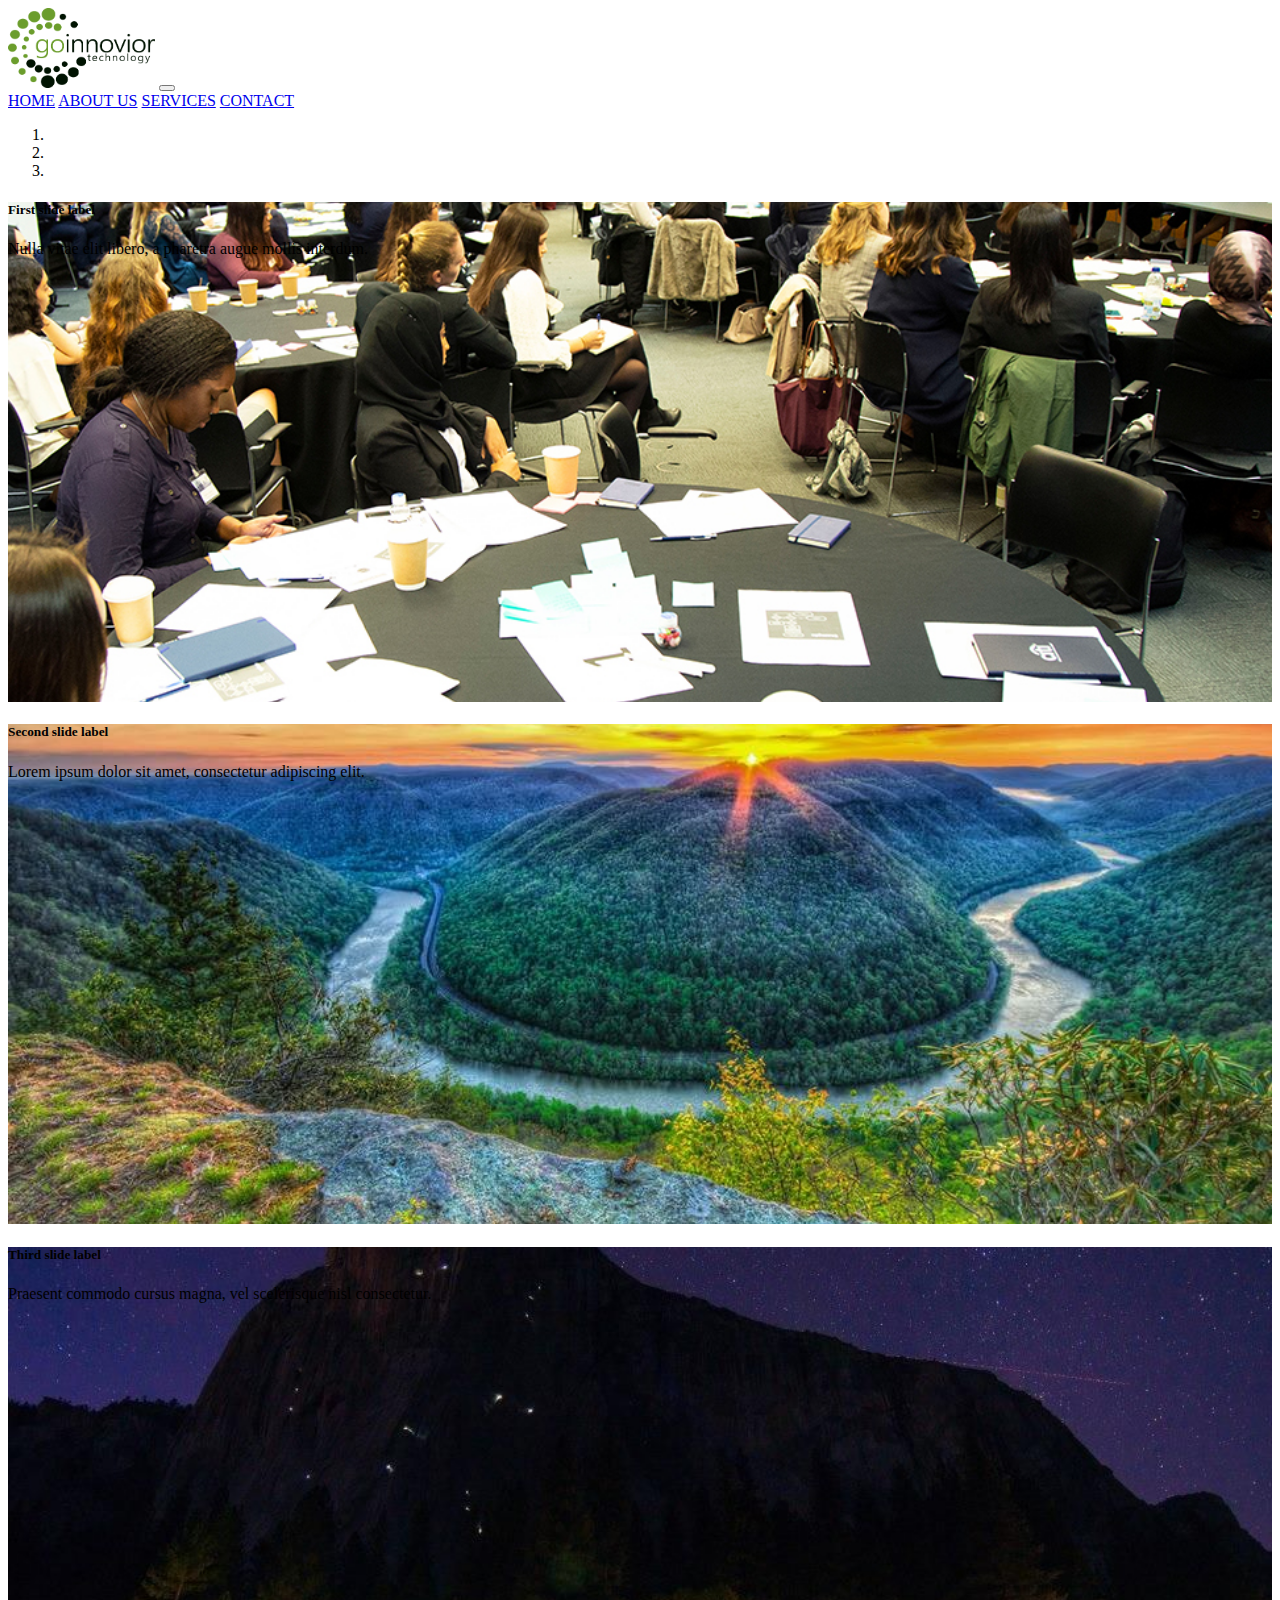
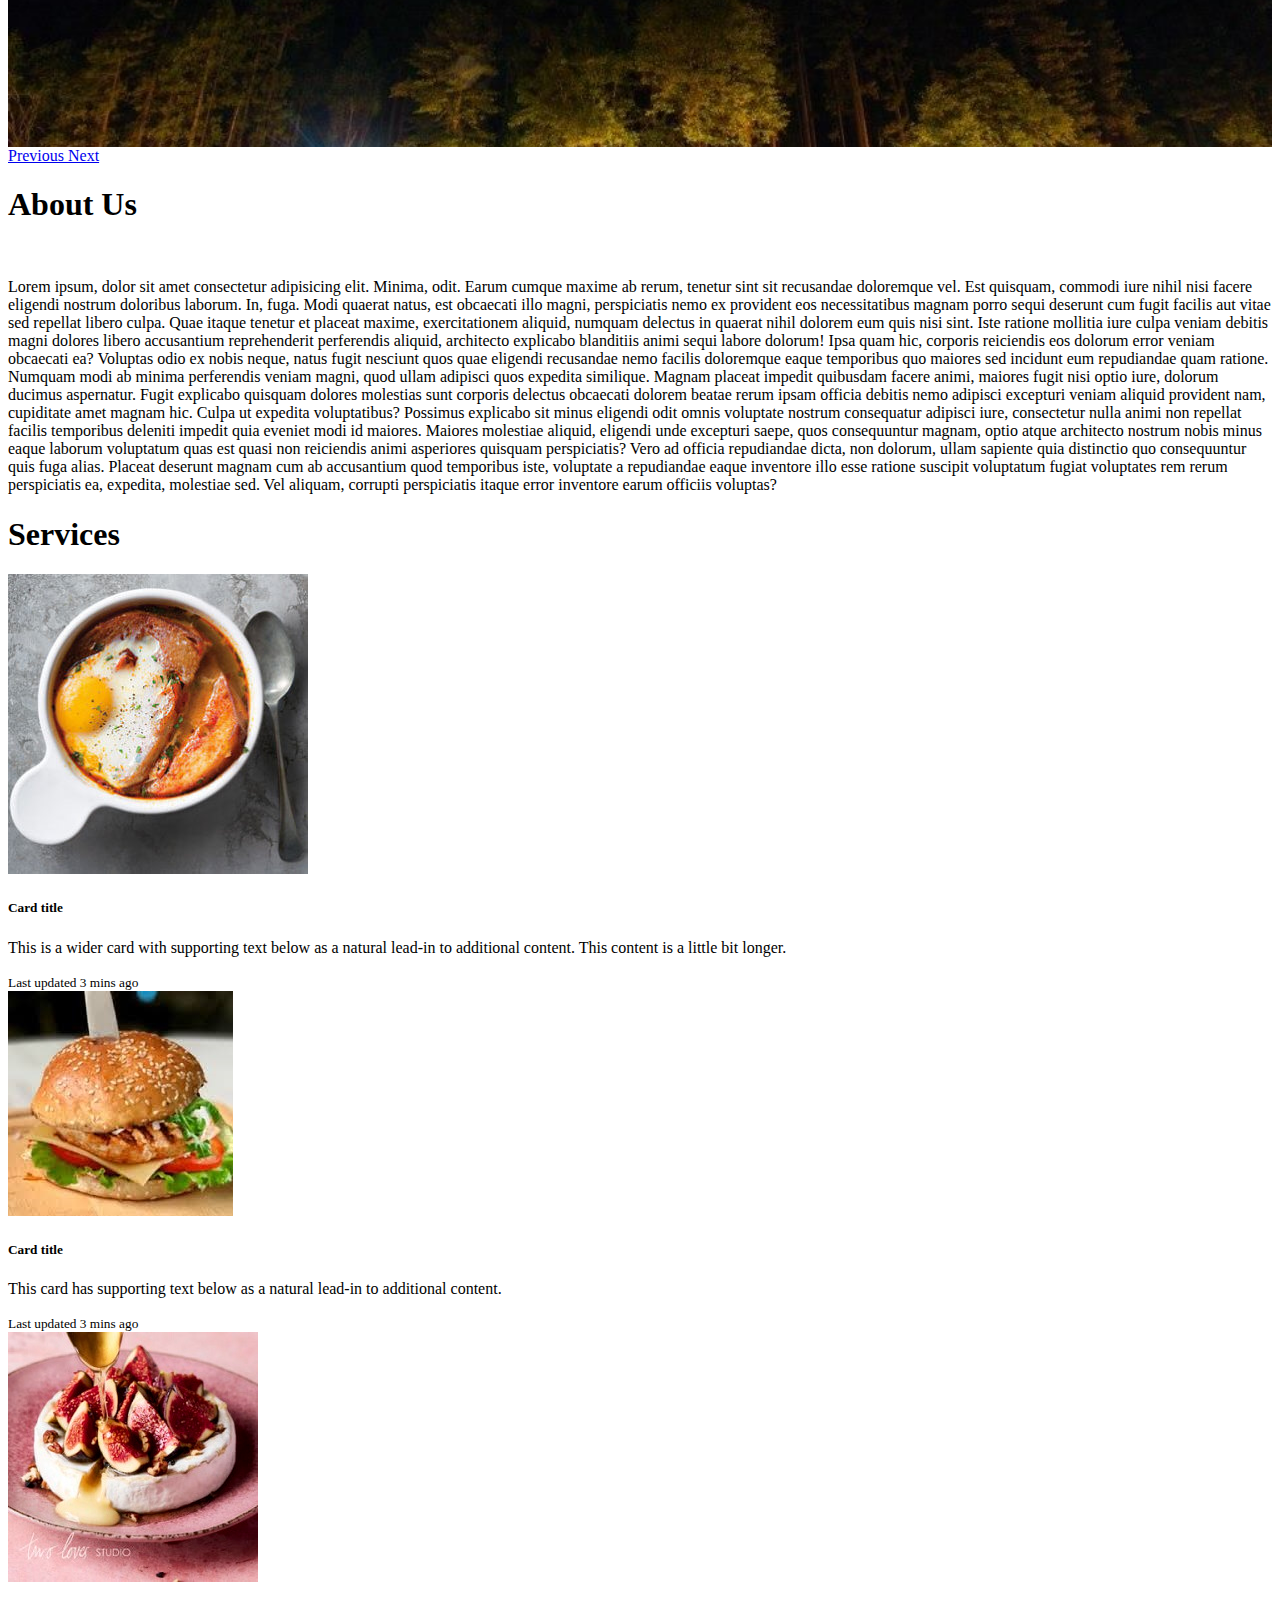
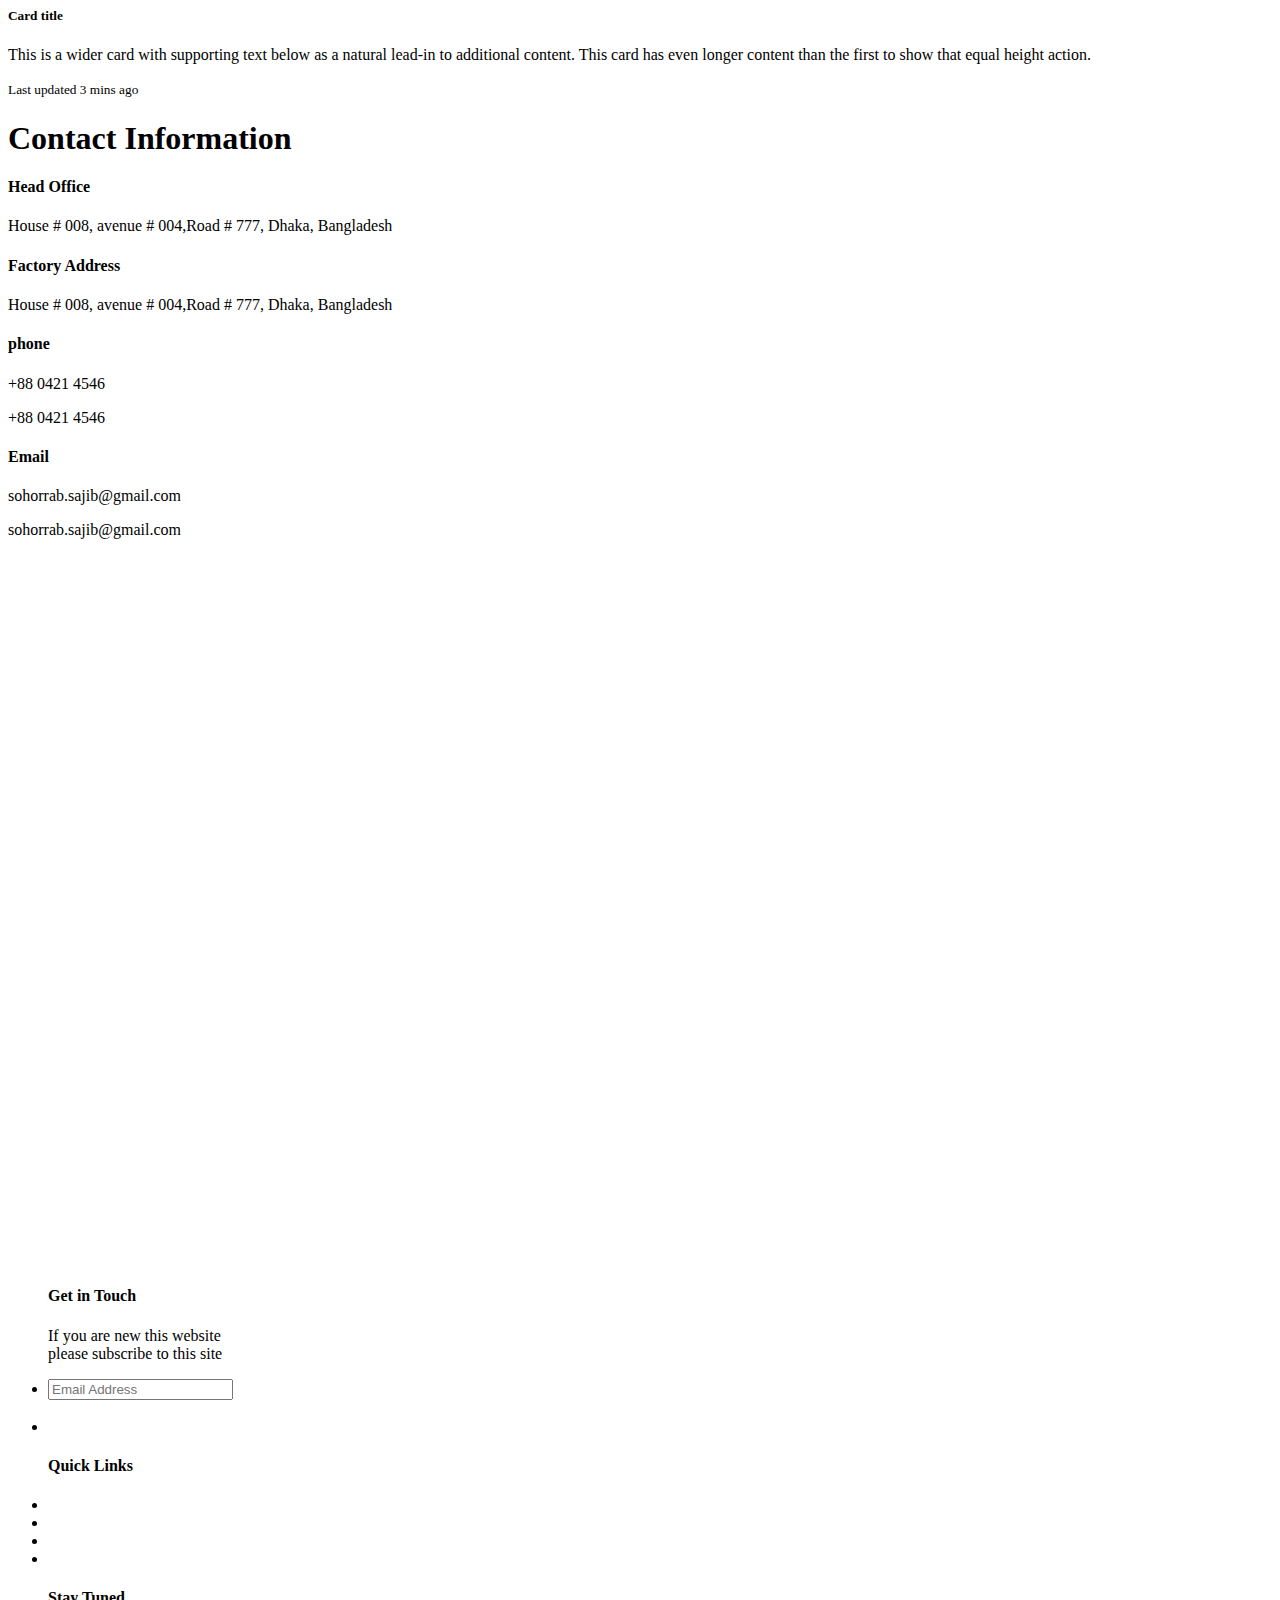
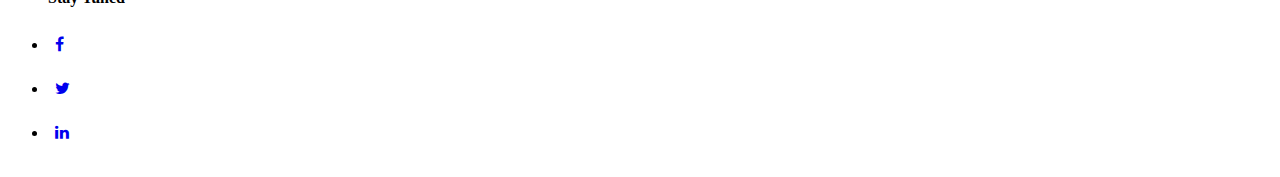
==== responsive website/index.html @ e10b12d3 "web design" ====
<!DOCTYPE html>
<html lang="en">
<head>
    <meta charset="UTF-8">
    <meta http-equiv="X-UA-Compatible" content="IE=edge">
    <meta name="viewport" content="width=device-width, initial-scale=1.0">
    <title>Document</title>
    <link rel="stylesheet" href="style.css">
    <link rel="stylesheet" href="https://cdnjs.cloudflare.com/ajax/libs/font-awesome/4.7.0/css/font-awesome.min.css">
    <link href="https://cdn.jsdelivr.net/npm/bootstrap@5.0.0-beta1/dist/css/bootstrap.min.css" rel="stylesheet" integrity="sha384-giJF6kkoqNQ00vy+HMDP7azOuL0xtbfIcaT9wjKHr8RbDVddVHyTfAAsrekwKmP1" crossorigin="anonymous">


</head>
<body>
    <div class="container-fluid">
        <header>
            <nav class="navbar navbar-expand-lg navbar-light bg-light fixed">
                <div class="container-fluid">
                  <a class="navbar-brand" href="#"><img src="Logo.png" alt=""></a>
                  <button class="navbar-toggler" type="button" data-bs-toggle="collapse" data-bs-target="#navbarNavAltMarkup" aria-controls="navbarNavAltMarkup" aria-expanded="false" aria-label="Toggle navigation">
                    <span class="navbar-toggler-icon"></span>
                  </button>
                  <div class="collapse navbar-collapse" id="navbarNavAltMarkup">
                    <div class="navbar-nav ms-auto">
                      <a class="nav-link active" aria-current="page" href="#">Home</a>
                      <a class="nav-link" href="#aboutus">About Us</a>
                      <a class="nav-link" href="#Services">Services</a>
                      <a class="nav-link" href="#contactus">Contact</a>
                    </div>
                  </div>
                </div>
              </nav>
              <div id="carouselExampleCaptions" class="carousel slide" data-bs-ride="carousel">
                <ol class="carousel-indicators">
                  <li data-bs-target="#carouselExampleCaptions" data-bs-slide-to="0" class="active"></li>
                  <li data-bs-target="#carouselExampleCaptions" data-bs-slide-to="1"></li>
                  <li data-bs-target="#carouselExampleCaptions" data-bs-slide-to="2"></li>
                </ol>
                <div class="carousel-inner">
                  <div class="carousel-item active" style="background-image: url(slide1.jpg);">
                    <!-- <img src="slide1.jpg" class="d-block w-100" alt="..."> -->
                    <div class="carousel-caption d-none d-md-block">
                      <h5>First slide label</h5>
                      <p>Nulla vitae elit libero, a pharetra augue mollis interdum.</p>
                    </div>
                  </div>
                  <div class="carousel-item" style="background-image: url(slide2.jpg);">
                    <!-- <img src="slide2.jpg" class="d-block w-100" alt="..."> -->
                    <div class="carousel-caption d-none d-md-block">
                      <h5>Second slide label</h5>
                      <p>Lorem ipsum dolor sit amet, consectetur adipiscing elit.</p>
                    </div>
                  </div>
                  <div class="carousel-item"style="background-image: url(slide3.jpg);">
                    <!-- <img src="slide3.jpg" class="d-block w-100" alt="..."> -->
                    <div class="carousel-caption d-none d-md-block">
                      <h5>Third slide label</h5>
                      <p>Praesent commodo cursus magna, vel scelerisque nisl consectetur.</p>
                    </div>
                  </div>
                </div>
                <a class="carousel-control-prev" href="#carouselExampleCaptions" role="button" data-bs-slide="prev">
                  <span class="carousel-control-prev-icon" aria-hidden="true"></span>
                  <span class="visually-hidden">Previous</span>
                </a>
                <a class="carousel-control-next" href="#carouselExampleCaptions" role="button" data-bs-slide="next">
                  <span class="carousel-control-next-icon" aria-hidden="true"></span>
                  <span class="visually-hidden">Next</span>
                </a>
              </div>
    
        </header>

        <section id="aboutus" mt-5 mb-5>
            <div class="container">
                <div class="row">
                    <div class="col-12 py-5">
                        <h1>About Us</h1> <br>
                        <p class="text-justify">Lorem ipsum, dolor sit amet consectetur adipisicing elit. Minima, odit. Earum cumque maxime ab rerum, tenetur sint sit recusandae doloremque vel. Est quisquam, commodi iure nihil nisi facere eligendi nostrum doloribus laborum. In, fuga. Modi quaerat natus, est obcaecati illo magni, perspiciatis nemo ex provident eos necessitatibus magnam porro sequi deserunt cum fugit facilis aut vitae sed repellat libero culpa. Quae itaque tenetur et placeat maxime, exercitationem aliquid, numquam delectus in quaerat nihil dolorem eum quis nisi sint. Iste ratione mollitia iure culpa veniam debitis magni dolores libero accusantium reprehenderit perferendis aliquid, architecto explicabo blanditiis animi sequi labore dolorum! Ipsa quam hic, corporis reiciendis eos dolorum error veniam obcaecati ea? Voluptas odio ex nobis neque, natus fugit nesciunt quos quae eligendi recusandae nemo facilis doloremque eaque temporibus quo maiores sed incidunt eum repudiandae quam ratione. Numquam modi ab minima perferendis veniam magni, quod ullam adipisci quos expedita similique. Magnam placeat impedit quibusdam facere animi, maiores fugit nisi optio iure, dolorum ducimus aspernatur. Fugit explicabo quisquam dolores molestias sunt corporis delectus obcaecati dolorem beatae rerum ipsam officia debitis nemo adipisci excepturi veniam aliquid provident nam, cupiditate amet magnam hic. Culpa ut expedita voluptatibus? Possimus explicabo sit minus eligendi odit omnis voluptate nostrum consequatur adipisci iure, consectetur nulla animi non repellat facilis temporibus deleniti impedit quia eveniet modi id maiores. Maiores molestiae aliquid, eligendi unde excepturi saepe, quos consequuntur magnam, optio atque architecto nostrum nobis minus eaque laborum voluptatum quas est quasi non reiciendis animi asperiores quisquam perspiciatis? Vero ad officia repudiandae dicta, non dolorum, ullam sapiente quia distinctio quo consequuntur quis fuga alias. Placeat deserunt magnam cum ab accusantium quod temporibus iste, voluptate a repudiandae eaque inventore illo esse ratione suscipit voluptatum fugiat voluptates rem rerum perspiciatis ea, expedita, molestiae sed. Vel aliquam, corrupti perspiciatis itaque error inventore earum officiis voluptas?</p>
                    </div>
                </div>
            </div>
        </section>

        <section id="Services">
            <div class="container">
                <h1>Services</h1>
                <div class="row row-cols-1 row-cols-md-3 g-4 mt-5 mb-5">
                    <div class="col">
                      <div class="card h-100">
                        <img src="c1.jpg" class="card-img-top" alt="...">
                        <div class="card-body">
                          <h5 class="card-title">Card title</h5>
                          <p class="card-text">This is a wider card with supporting text below as a natural lead-in to additional content. This content is a little bit longer.</p>
                        </div>
                        <div class="card-footer">
                          <small class="text-muted">Last updated 3 mins ago</small>
                        </div>
                      </div>
                    </div>
                    <div class="col">
                      <div class="card h-100">
                        <img src="c2.jpg" class="card-img-top" alt="...">
                        <div class="card-body">
                          <h5 class="card-title">Card title</h5>
                          <p class="card-text">This card has supporting text below as a natural lead-in to additional content.</p>
                        </div>
                        <div class="card-footer">
                          <small class="text-muted">Last updated 3 mins ago</small>
                        </div>
                      </div>
                    </div>
                    <div class="col">
                      <div class="card h-100">
                        <img src="c3.jpg" class="card-img-top" alt="...">
                        <div class="card-body">
                          <h5 class="card-title">Card title</h5>
                          <p class="card-text">This is a wider card with supporting text below as a natural lead-in to additional content. This card has even longer content than the first to show that equal height action.</p>
                        </div>
                        <div class="card-footer">
                          <small class="text-muted">Last updated 3 mins ago</small>
                        </div>
                      </div>
                    </div>
                  </div>
            </div>
            
        </section>

        <section id="contactus">
            <div class="container">
                <div class="row mt-5 mb-5 pt-5 pb-5 align-item-center">
                    <div class="col-xs-12 col-sm-12 col-lg-6">
                        <h1>Contact Information</h1>
                        <h4>Head Office</h4>
                        <p>House # 008, avenue # 004,Road # 777, Dhaka, Bangladesh</p>
                        <h4>Factory Address</h4>
                        <p>House # 008, avenue # 004,Road # 777, Dhaka, Bangladesh</p>
                        <h4>phone</h4>
                        <p>+88 0421 4546</p>
                        <p>+88 0421 4546</p>
                        <h4>Email</h4>
                        <p>sohorrab.sajib@gmail.com</p>
                        <p>sohorrab.sajib@gmail.com</p>
                    </div>
                    <div class="iframe map-responsive col-xs-12 col-sm-12 col-lg-6">
                        <iframe width="600" height="500" id="gmap_canvas" src="https://maps.google.com/maps?q=2880%20Broadway,%20New%20York&t=&z=13&ie=UTF8&iwloc=&output=embed" frameborder="0" scrolling="no" marginheight="0" marginwidth="0"></iframe>
                    </div>
                </div>
                  
            </div>
        </section>

        <footer>
          <div class="container-fluid  bg-dark">
            <div class="row mt-5 pt-5 pb-5">
              <div class="col-12 col-lg-4">
                <ul class="quick-link text-center text-white list-unstyled">
                  <h4>Get in Touch</h4>
                  <p class="px-5">If you are new this website <br> please subscribe to this site</p>
                  <li ><a class="text-white" href="#"><input type="text" placeholder="Email Address"></a></li>
                  <br>
                  <li><a class="btn btn-primary" href="#">Subscribe</a></li>
                  
                </ul>
              </div>
              <div class="col-12 col-lg-4">
                <ul class="quick-link text-center text-white list-unstyled">
                  <h4>Quick Links</h4>
                  <li ><a class="text-white" href="#">Home</a></li>
                  <li><a href="#aboutus">About Us</a></li>
                  <li><a href="#Services">Services</a></li>
                  <li><a href="#contactuss">Contact</a></li>
                </ul>
              </div>
              <div class="col-12 col-lg-4">
                <ul class="text-center text-white list-unstyled">
                  <h4>Stay Tuned</h4>
                  <li ><a  href="#"><i class="fa fa-facebook"></i></a></li>
                  <li ><a  href="#"><i class="fa fa-twitter"></i></a></li>
                  <li ><a  href="#"><i class="fa fa-linkedin"></i></a></li>
                  
                </ul>
              </div>
            </div>
          </div>
        </footer>

    </div>
    


    <script src="https://cdn.jsdelivr.net/npm/@popperjs/core@2.5.4/dist/umd/popper.min.js" integrity="sha384-q2kxQ16AaE6UbzuKqyBE9/u/KzioAlnx2maXQHiDX9d4/zp8Ok3f+M7DPm+Ib6IU" crossorigin="anonymous"></script>
<script src="https://cdn.jsdelivr.net/npm/bootstrap@5.0.0-beta1/dist/js/bootstrap.min.js" integrity="sha384-pQQkAEnwaBkjpqZ8RU1fF1AKtTcHJwFl3pblpTlHXybJjHpMYo79HY3hIi4NKxyj" crossorigin="anonymous"></script>
</body>
</html>
---- responsive website/style.css ----
.navbar-brand img{
    height: 80px;

}
.nav-link{
    text-transform: uppercase;

}
.nav-link:hover{
    color: blue !important;
    border-top: blue solid 1px;
}
.navbar-nav a {
    transition: all 0.5s ease !important;
}
.navbar-nav a:hover{
    background: cyan;
    padding: 20px;
}
.carousel-inner .carousel-item{
    height: 500px;
    background-size: cover;
    background-position: center;
}
.iframe{
    position: relative;
    width: 100%;
    padding-bottom: 56.25%;
}
.iframe >*{
    display: block;
    position: absolute;
    top: 0;
    bottom: 0;
    right: 0;
    left: 0;
    padding: 0;
    margin: 0;
    height: 100%;
    width: 100%;
}
.quick-link li a{
    color: white;
}
.quick-link li a:hover{
    color: red;
}
.fa{
    background-color: white;
    height: 30px;
    width: 30px;
    border-radius: 50px;
    margin: 2px;
    padding: 5px;
}
.fa:hover{
    color: red;
}
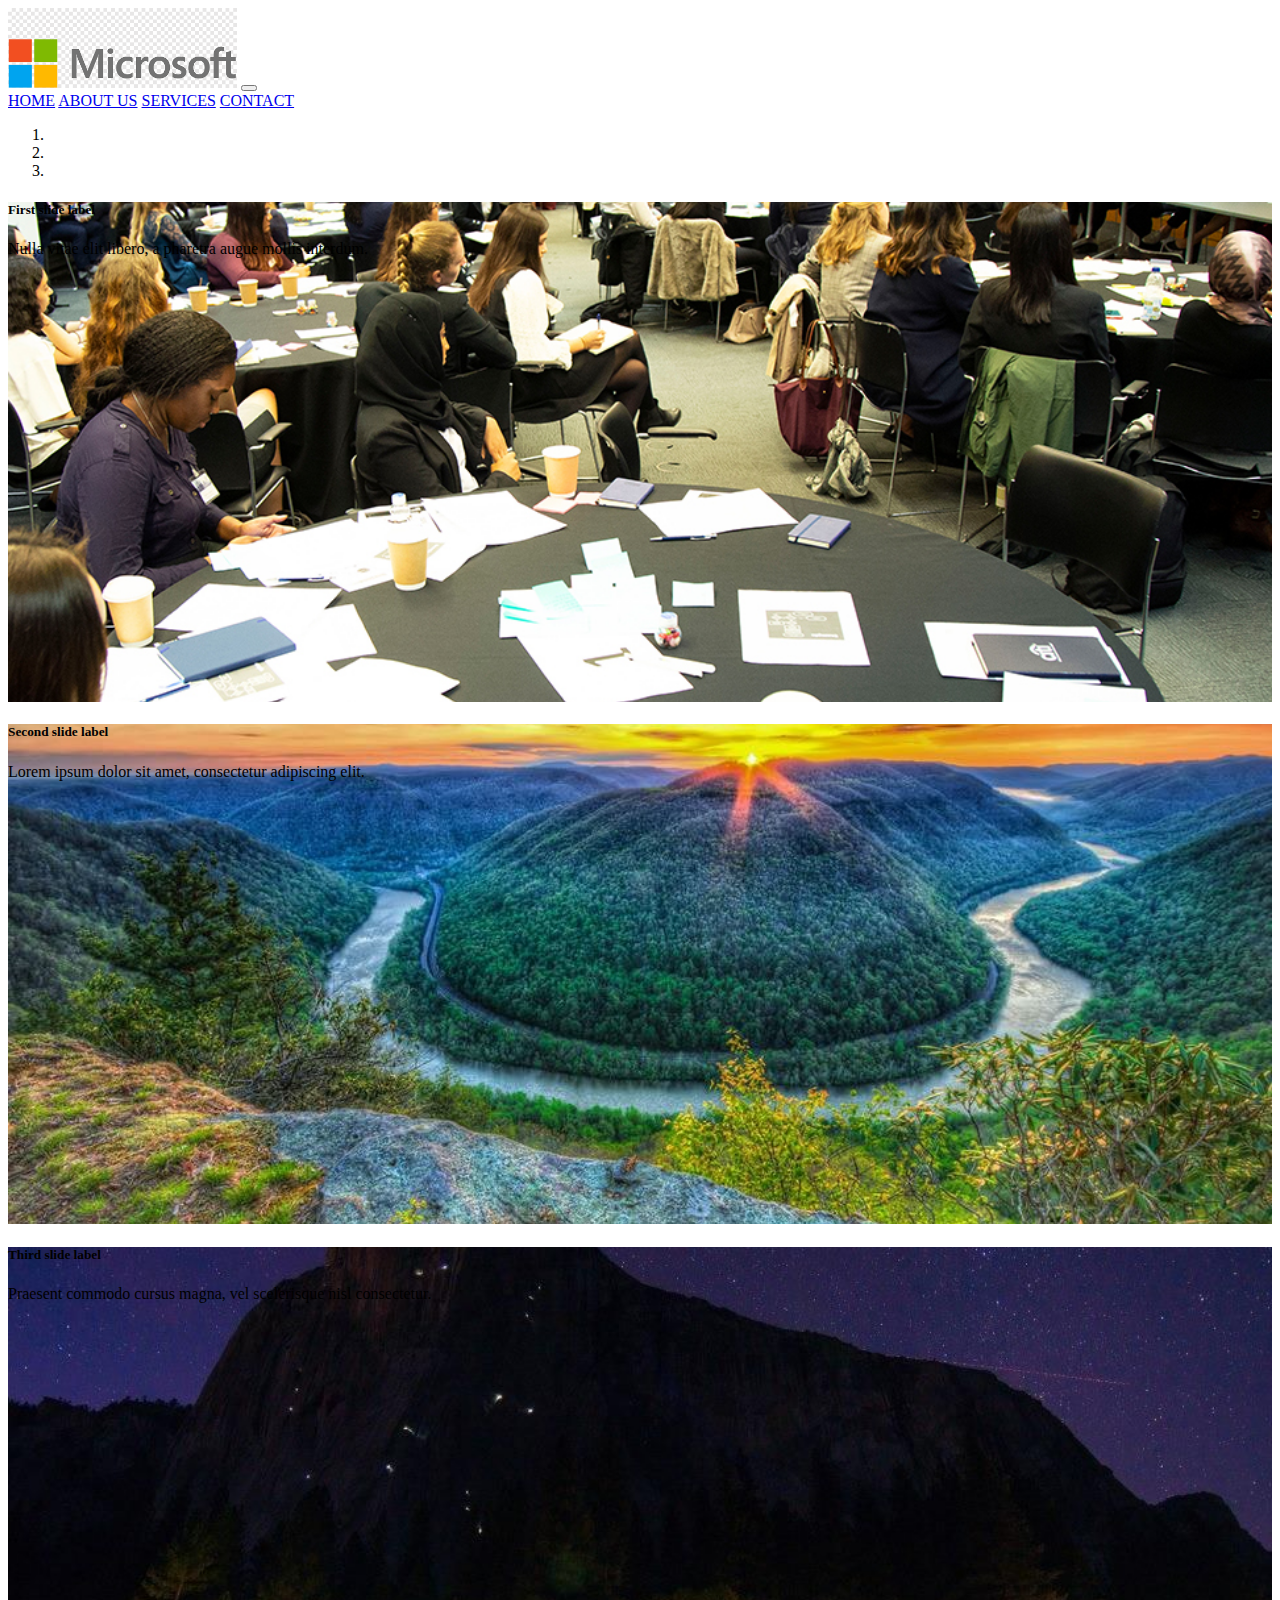
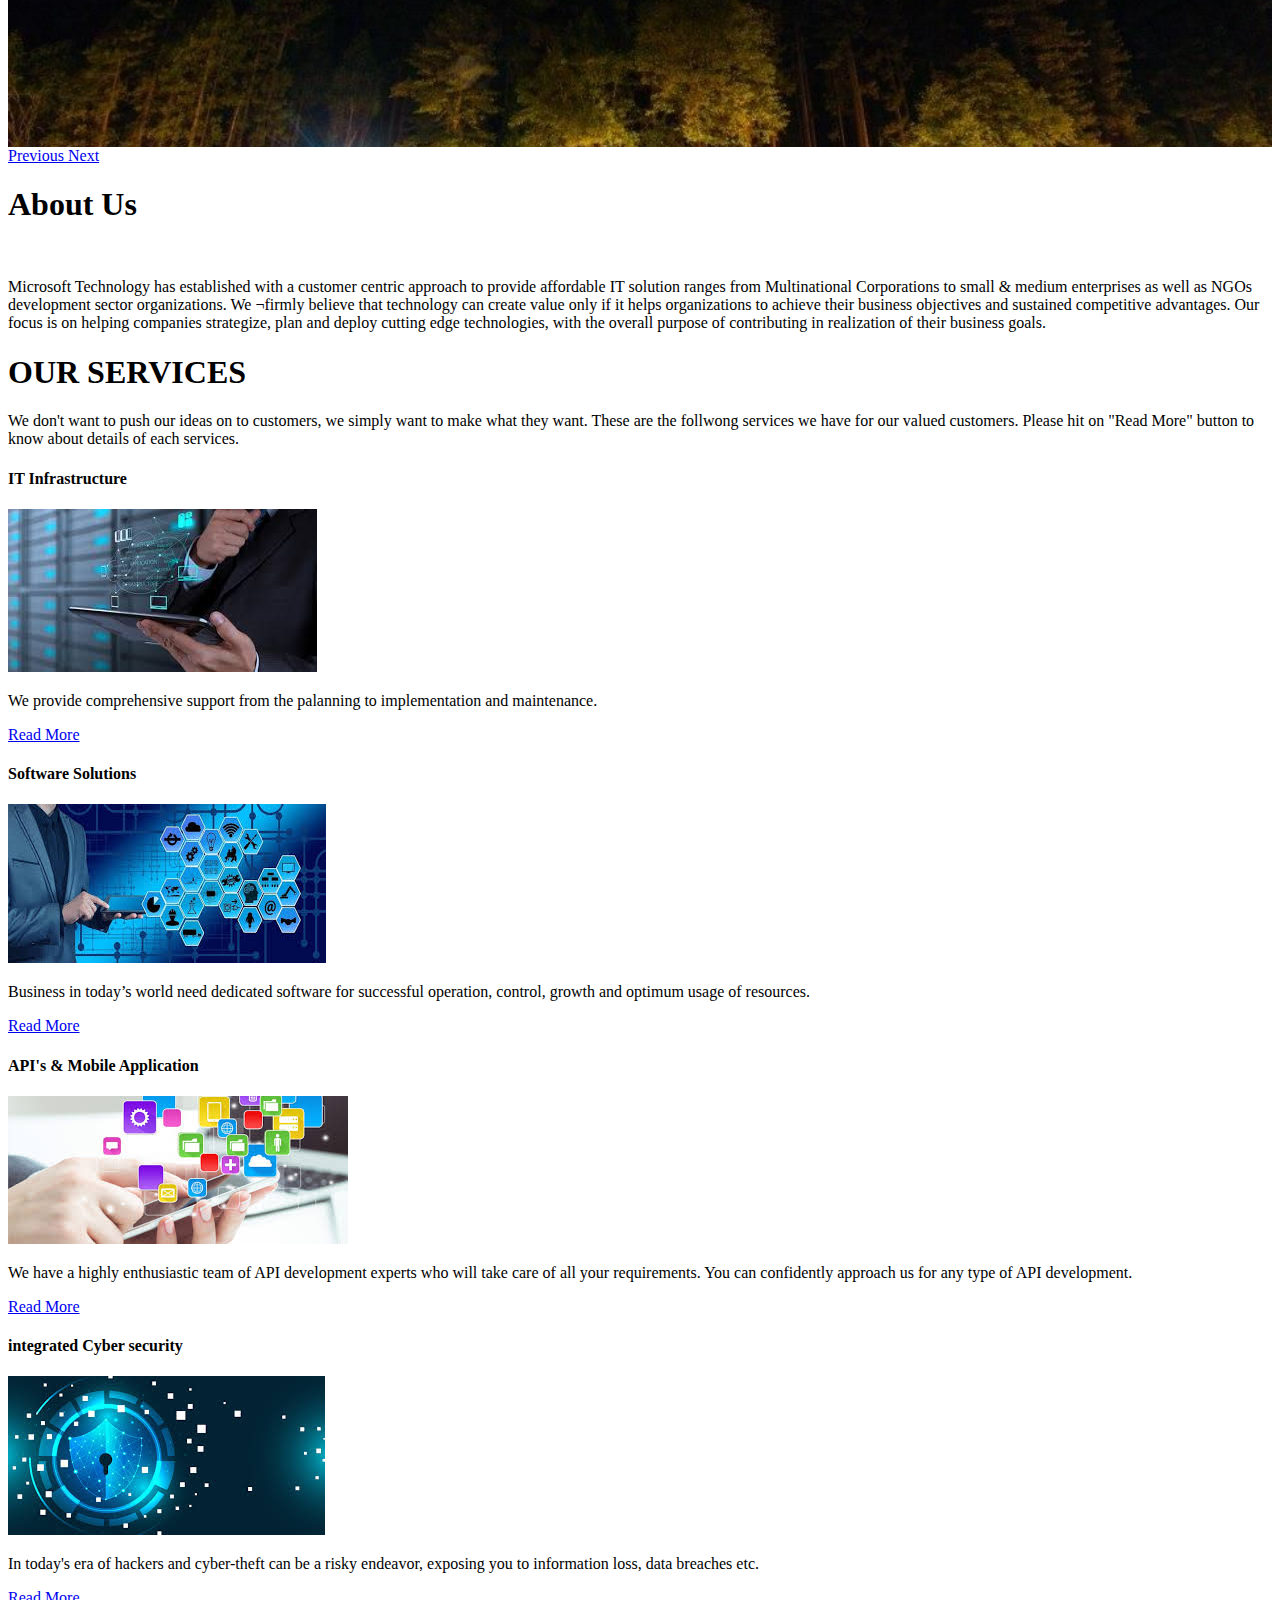
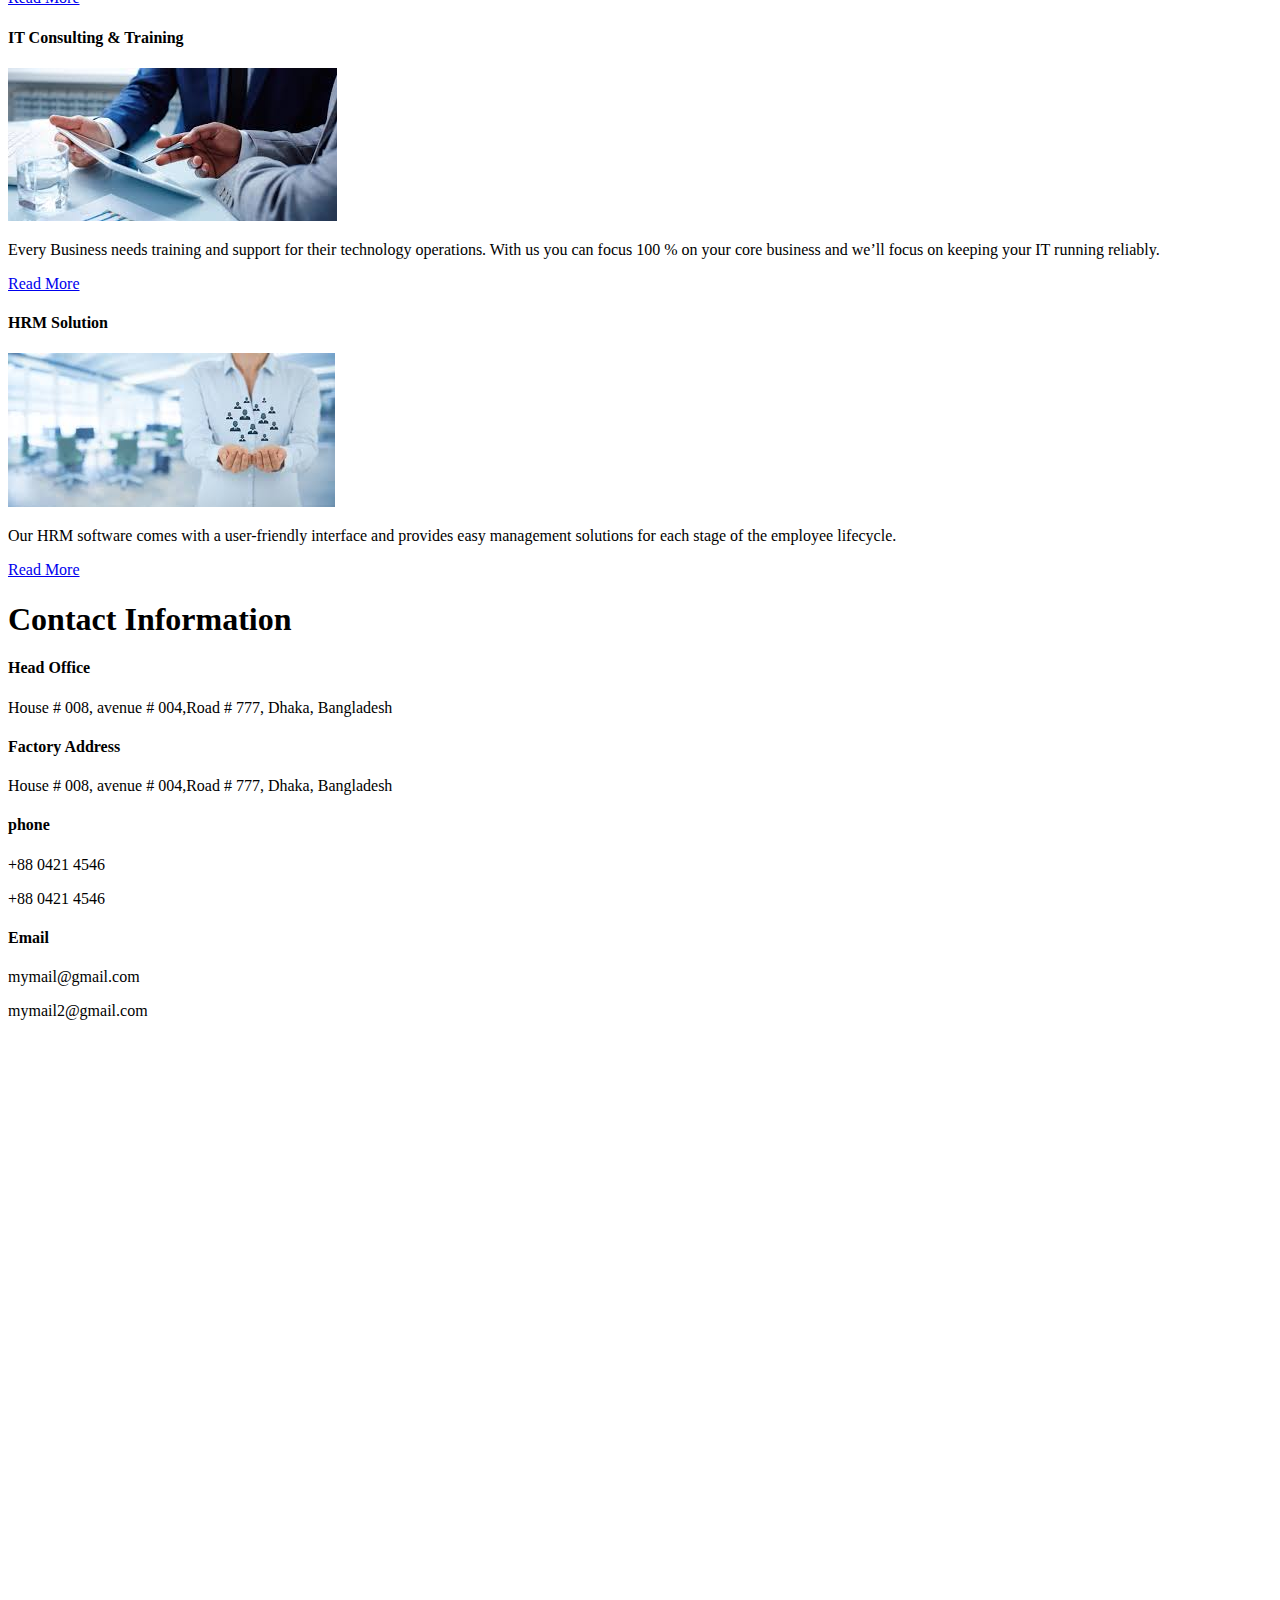
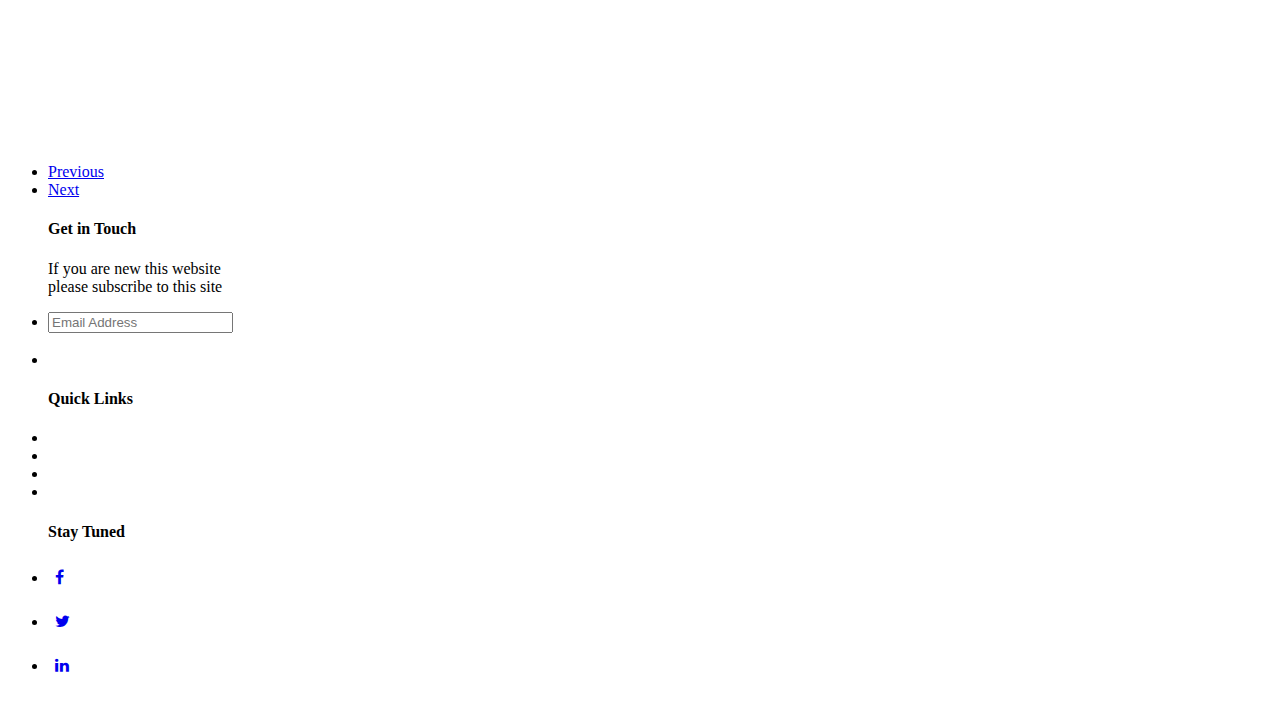
==== commit da07774b: "2nd" ====
--- a/responsive website/index.html
+++ b/responsive website/index.html
@@ -16,7 +16,7 @@
         <header>
             <nav class="navbar navbar-expand-lg navbar-light bg-light fixed">
                 <div class="container-fluid">
-                  <a class="navbar-brand" href="#"><img src="Logo.png" alt=""></a>
+                  <a class="navbar-brand" href="#"><img src="m.png" alt=""></a>
                   <button class="navbar-toggler" type="button" data-bs-toggle="collapse" data-bs-target="#navbarNavAltMarkup" aria-controls="navbarNavAltMarkup" aria-expanded="false" aria-label="Toggle navigation">
                     <span class="navbar-toggler-icon"></span>
                   </button>
@@ -76,55 +76,114 @@
                 <div class="row">
                     <div class="col-12 py-5">
                         <h1>About Us</h1> <br>
-                        <p class="text-justify">Lorem ipsum, dolor sit amet consectetur adipisicing elit. Minima, odit. Earum cumque maxime ab rerum, tenetur sint sit recusandae doloremque vel. Est quisquam, commodi iure nihil nisi facere eligendi nostrum doloribus laborum. In, fuga. Modi quaerat natus, est obcaecati illo magni, perspiciatis nemo ex provident eos necessitatibus magnam porro sequi deserunt cum fugit facilis aut vitae sed repellat libero culpa. Quae itaque tenetur et placeat maxime, exercitationem aliquid, numquam delectus in quaerat nihil dolorem eum quis nisi sint. Iste ratione mollitia iure culpa veniam debitis magni dolores libero accusantium reprehenderit perferendis aliquid, architecto explicabo blanditiis animi sequi labore dolorum! Ipsa quam hic, corporis reiciendis eos dolorum error veniam obcaecati ea? Voluptas odio ex nobis neque, natus fugit nesciunt quos quae eligendi recusandae nemo facilis doloremque eaque temporibus quo maiores sed incidunt eum repudiandae quam ratione. Numquam modi ab minima perferendis veniam magni, quod ullam adipisci quos expedita similique. Magnam placeat impedit quibusdam facere animi, maiores fugit nisi optio iure, dolorum ducimus aspernatur. Fugit explicabo quisquam dolores molestias sunt corporis delectus obcaecati dolorem beatae rerum ipsam officia debitis nemo adipisci excepturi veniam aliquid provident nam, cupiditate amet magnam hic. Culpa ut expedita voluptatibus? Possimus explicabo sit minus eligendi odit omnis voluptate nostrum consequatur adipisci iure, consectetur nulla animi non repellat facilis temporibus deleniti impedit quia eveniet modi id maiores. Maiores molestiae aliquid, eligendi unde excepturi saepe, quos consequuntur magnam, optio atque architecto nostrum nobis minus eaque laborum voluptatum quas est quasi non reiciendis animi asperiores quisquam perspiciatis? Vero ad officia repudiandae dicta, non dolorum, ullam sapiente quia distinctio quo consequuntur quis fuga alias. Placeat deserunt magnam cum ab accusantium quod temporibus iste, voluptate a repudiandae eaque inventore illo esse ratione suscipit voluptatum fugiat voluptates rem rerum perspiciatis ea, expedita, molestiae sed. Vel aliquam, corrupti perspiciatis itaque error inventore earum officiis voluptas?</p>
+                        <p class="text-justify">Microsoft Technology has established with a customer centric approach to provide affordable IT solution ranges from Multinational Corporations to small & medium enterprises as well as NGOs development sector organizations. We ¬firmly believe that technology can create value only if it helps organizations to achieve their business objectives and sustained competitive advantages. Our focus is on helping companies strategize, plan and deploy cutting edge technologies, with the overall purpose of contributing in realization of their business goals.</p>
                     </div>
                 </div>
             </div>
         </section>
 
         <section id="Services">
-            <div class="container">
-                <h1>Services</h1>
-                <div class="row row-cols-1 row-cols-md-3 g-4 mt-5 mb-5">
-                    <div class="col">
-                      <div class="card h-100">
-                        <img src="c1.jpg" class="card-img-top" alt="...">
-                        <div class="card-body">
-                          <h5 class="card-title">Card title</h5>
-                          <p class="card-text">This is a wider card with supporting text below as a natural lead-in to additional content. This content is a little bit longer.</p>
-                        </div>
-                        <div class="card-footer">
-                          <small class="text-muted">Last updated 3 mins ago</small>
-                        </div>
-                      </div>
-                    </div>
-                    <div class="col">
-                      <div class="card h-100">
-                        <img src="c2.jpg" class="card-img-top" alt="...">
-                        <div class="card-body">
-                          <h5 class="card-title">Card title</h5>
-                          <p class="card-text">This card has supporting text below as a natural lead-in to additional content.</p>
-                        </div>
-                        <div class="card-footer">
-                          <small class="text-muted">Last updated 3 mins ago</small>
-                        </div>
-                      </div>
-                    </div>
-                    <div class="col">
-                      <div class="card h-100">
-                        <img src="c3.jpg" class="card-img-top" alt="...">
-                        <div class="card-body">
-                          <h5 class="card-title">Card title</h5>
-                          <p class="card-text">This is a wider card with supporting text below as a natural lead-in to additional content. This card has even longer content than the first to show that equal height action.</p>
-                        </div>
-                        <div class="card-footer">
-                          <small class="text-muted">Last updated 3 mins ago</small>
-                        </div>
-                      </div>
-                    </div>
-                  </div>
-            </div>
-            
+          <div class="container">
+            <div class="container headings text-center">
+                <h1 class="text-center font-weight-bold">OUR SERVICES</h1>
+                <p class="text-center">We don't want to push our ideas on to customers, we simply want to make what they want. These are the follwong services we have for our valued customers. Please hit on "Read More" button to know about details of each services.</p>
+            </div>
+            <div class="row">
+                <!-- service item -->
+                <div class="col-lg-4 col-md-4 col-sm-12">
+                    <div class="newservicescard text-center">
+                        <h4 class="card-title font-weight-bold pt-3">IT Infrastructure</h4>
+                        <div class="card-img-wrapper">
+                            <img class="card-img-top rounded-0" src="it-frastructure.jpeg" alt="service-image">
+                        </div>
+                        <div class="newservicecard-body p-0">
+                            <p class="newservicecard-text mx-2 mb-0">We provide comprehensive support from the palanning to implementation and maintenance.
+    
+                                 </p>
+                            <a href="it-infrastructure.html" class="btn btn-dark translateY-25">Read More</a>
+                        </div>
+                    </div>
+                </div>
+    
+                <div class="col-lg-4 col-md-4 col-sm-12">
+                    <div class="newservicescard text-center">
+                        <h4 class="card-title font-weight-bold pt-3">Software Solutions</h4>
+                        <div class="card-img-wrapper">
+                            <img class="card-img-top rounded-0" src="customsoftware.jpeg" alt="service-image">
+                        </div>
+                        <div class="newservicecard-body p-0">
+                            <p class="newservicecard-text mx-2 mb-0">Business in today’s world need dedicated software for successful operation, control, growth and optimum usage of resources.
+                                 </p>
+                            <a href="custom-software.html" class="btn btn-dark translateY-25">Read More</a>
+                        </div>
+                    </div>
+                </div>
+    
+                <div class="col-lg-4 col-md-4 col-sm-12">
+                    <div class="newservicescard text-center">
+                        <h4 class="card-title font-weight-bold pt-3">API's &amp; Mobile Application</h4>
+                        <div class="card-img-wrapper">
+                            <img class="card-img-top rounded-0" src="api.jpeg" alt="service-image">
+                        </div>
+                        <div class="newservicecard-body p-0">
+                            <p class="newservicecard-text mx-2 mb-0">We have a highly enthusiastic team of API development experts who will take care of all your requirements. You can confidently approach us for any type of API development. 
+                                 </p>
+                            <a href="api-mobileapplication.html" class="btn btn-dark translateY-25">Read More</a>
+                        </div>
+                    </div>
+                </div>
+    
+                
+    
+            </div> 
+            <div class="row margin-for">
+                <!-- service item -->
+                <div class="col-lg-4 col-md-4 col-sm-12">
+                    <div class="newservicescard text-center">
+                        <h4 class="card-title font-weight-bold pt-3">integrated Cyber security</h4>
+                        <div class="card-img-wrapper">
+                            <img class="card-img-top rounded-0" src="cyber.jpeg" alt="service-image">
+                        </div>
+                        <div class="newservicecard-body p-0">
+                            <p class="newservicecard-text mx-2 mb-0">In today's era of hackers and cyber-theft can be a risky endeavor, exposing you to information loss, data breaches etc. </p>
+                            <a href="#" class="btn btn-dark translateY-25">Read More</a>
+                        </div>
+                    </div>
+                </div>
+    
+                <div class="col-lg-4 col-md-4 col-sm-12">
+                    <div class="newservicescard text-center">
+                        <h4 class="card-title font-weight-bold pt-3">IT Consulting &amp; Training</h4>
+                        <div class="card-img-wrapper">
+                            <img class="card-img-top rounded-0" src="consulting.jpeg" alt="service-image">
+                        </div>
+                        <div class="newservicecard-body p-0">
+                            <p class="newservicecard-text mx-2 mb-0">Every Business needs training and support for their technology operations. With us you can focus 100 % on your core business and we’ll focus on keeping your IT running reliably. 
+                                </p>
+                            <a href="#" class="btn btn-dark translateY-25">Read More</a>
+                        </div>
+                    </div>
+                </div>
+    
+                <div class="col-lg-4 col-md-4 col-sm-12">
+                    <div class="newservicescard text-center">
+                        <h4 class="card-title font-weight-bold pt-3">HRM Solution</h4>
+                        <div class="card-img-wrapper">
+                            <img class="card-img-top rounded-0" src="hr2.jpeg" alt="service-image">
+                        </div>
+                        <div class="newservicecard-body p-0">
+                            <p class="newservicecard-text mx-2 mb-0"> Our HRM software comes with a user-friendly interface and provides easy management solutions for each stage of the employee lifecycle.
+                                </p>
+                            <a href="#" class="btn btn-dark translateY-25">Read More</a>
+                        </div>
+                    </div>
+                </div>
+    
+                
+    
+            </div>
+    
+        </div>
         </section>
 
         <section id="contactus">
@@ -140,8 +199,8 @@
                         <p>+88 0421 4546</p>
                         <p>+88 0421 4546</p>
                         <h4>Email</h4>
-                        <p>sohorrab.sajib@gmail.com</p>
-                        <p>sohorrab.sajib@gmail.com</p>
+                        <p>mymail@gmail.com</p>
+                        <p>mymail2@gmail.com</p>
                     </div>
                     <div class="iframe map-responsive col-xs-12 col-sm-12 col-lg-6">
                         <iframe width="600" height="500" id="gmap_canvas" src="https://maps.google.com/maps?q=2880%20Broadway,%20New%20York&t=&z=13&ie=UTF8&iwloc=&output=embed" frameborder="0" scrolling="no" marginheight="0" marginwidth="0"></iframe>
@@ -150,7 +209,13 @@
                   
             </div>
         </section>
-
+        <nav aria-label="Page navigation example">
+          <ul class="pagination">
+            <li class="page-item"><a class="page-link" href="index.html#">Previous</a></li>
+
+            <li class="page-item"><a class="page-link" href="1.html#">Next</a></li>
+          </ul>
+        </nav>
         <footer>
           <div class="container-fluid  bg-dark">
             <div class="row mt-5 pt-5 pb-5">
